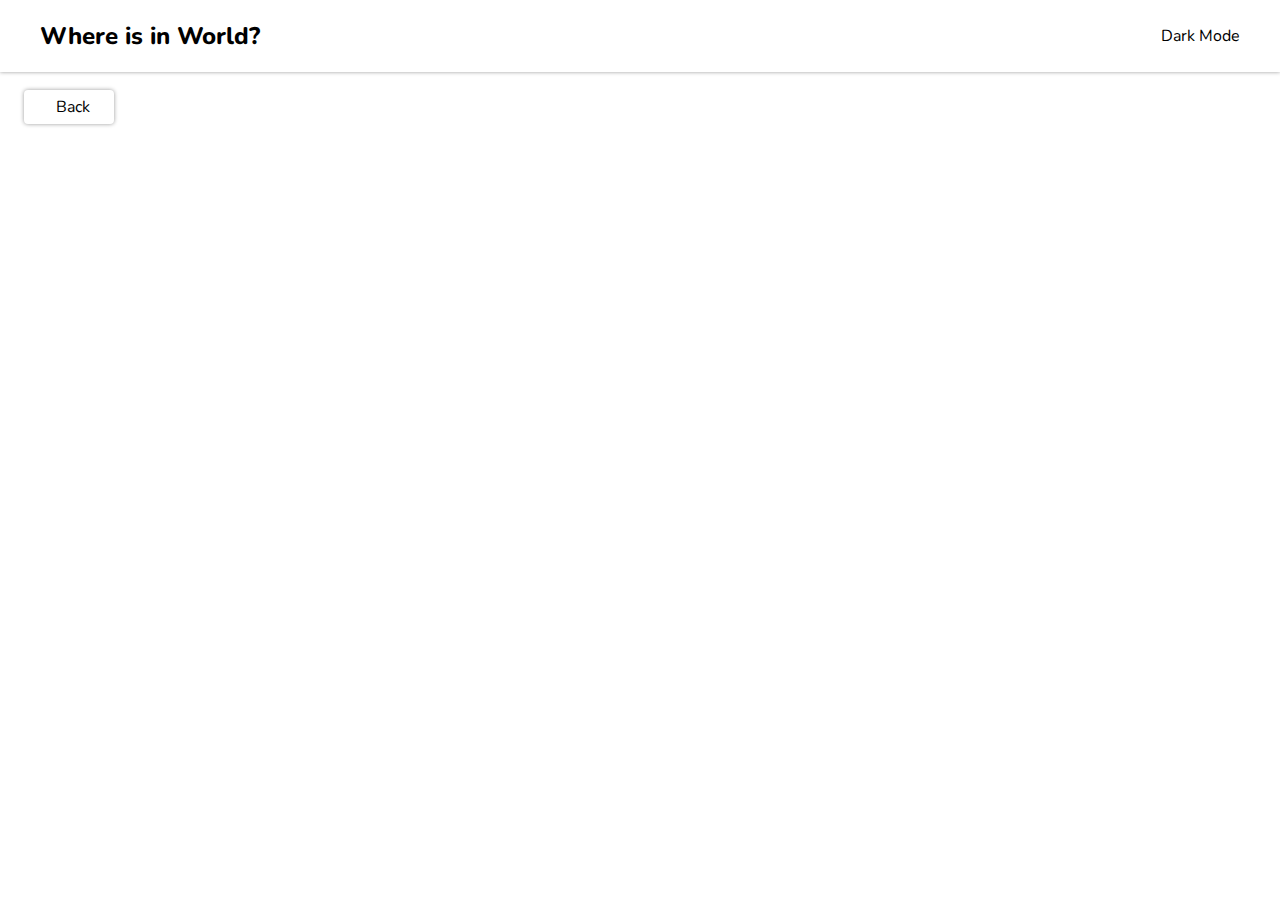
==== country.html @ 8a17238a "complete make and making start country page" ====
<!DOCTYPE html>
<html lang="en">
  <head>
    <meta charset="UTF-8" />
    <meta name="viewport" content="width=device-width, initial-scale=1.0" />
    <title>Country Page</title>
    <link
      rel="stylesheet"
      href="https://cdnjs.cloudflare.com/ajax/libs/font-awesome/6.6.0/css/all.min.css"
      integrity="sha512-Kc323vGBEqzTmouAECnVceyQqyqdsSiqLQISBL29aUW4U/M7pSPA/gEUZQqv1cwx4OnYxTxve5UMg5GT6L4JJg=="
      crossorigin="anonymous"
      referrerpolicy="no-referrer" />
    <link rel="stylesheet" href="./style.css" />
    <link rel="stylesheet" href="./country.css" />
    <script src="./country.js" defer></script>
  </head>
  <body>
    <header class="header">
      <div class="header-content">
        <h2 class="title">Where is in World?</h2>
        <p><i class="fa-regular fa-moon"></i>&nbsp;&nbsp;Dark Mode</p>
      </div>
    </header>
    <main>
      <a href="#" class="back-button"
        ><i class="fa-solid fa-arrow-left"></i>&nbsp;&nbsp;Back</a
      >
    </main>
  </body>
</html>
---- style.css ----
@import url(https://fonts.googleapis.com/css?family=Nunito:,300,regular,600,800,200);

* {
  box-sizing: border-box;
}
body {
  font-family: "Nunito", sans-serif;
  margin: 0;
}
a {
  text-decoration-line: none;
  color: inherit;
}
.title {
  font-weight: 800;
}
.header {
  box-shadow: 0 0 4px rgba(0, 0, 0, 0.4);
  padding-inline: 24px;
}
.header-content {
  display: flex;
  justify-content: space-between;
  align-items: center;
  max-width: 1200px;
  margin-inline: auto;
}
main {
  padding: 24px;
}
.countries-container {
  max-width: 1200px;
  margin-inline: auto;
  margin-top: 16px;
  transition: all 0.2s ease-in-out;
  display: flex;
  flex-wrap: wrap;
  justify-content: space-between;
  gap: 66px;
}

.country-card {
  display: inline-block;
  width: 250px;
  box-shadow: 0 0 4px rgba(0, 0, 0, 0.4);
  border-radius: 5px;
  overflow: hidden;
  font-family: inherit;
  padding-bottom: 24px;
}
.country-card:hover {
  transform: scale(1.02);
  box-shadow: 0 0 16px rgba(0, 0, 0, 0.4);
}
.card-title {
  font-size: 24px;
  margin-block: 16px;
}
.country-card img {
  width: 100%;
  height: 167px;
  box-shadow: 0 0 2px rgba(0, 0, 0, 0.4);
}
.card-text {
  padding-inline: 16px;
}

.card-text p {
  margin-block: 8px;
}

@media (max-width: 780px) {
  .countries-container {
    justify-content: center;
  }
  .header {
    font-size: 12px;
  }
}
---- country.css ----
.back-button {
  box-shadow: 0 0 4px rgba(0, 0, 0, 0.4);
  padding: 6px 24px;
  border-radius: 4px;
}
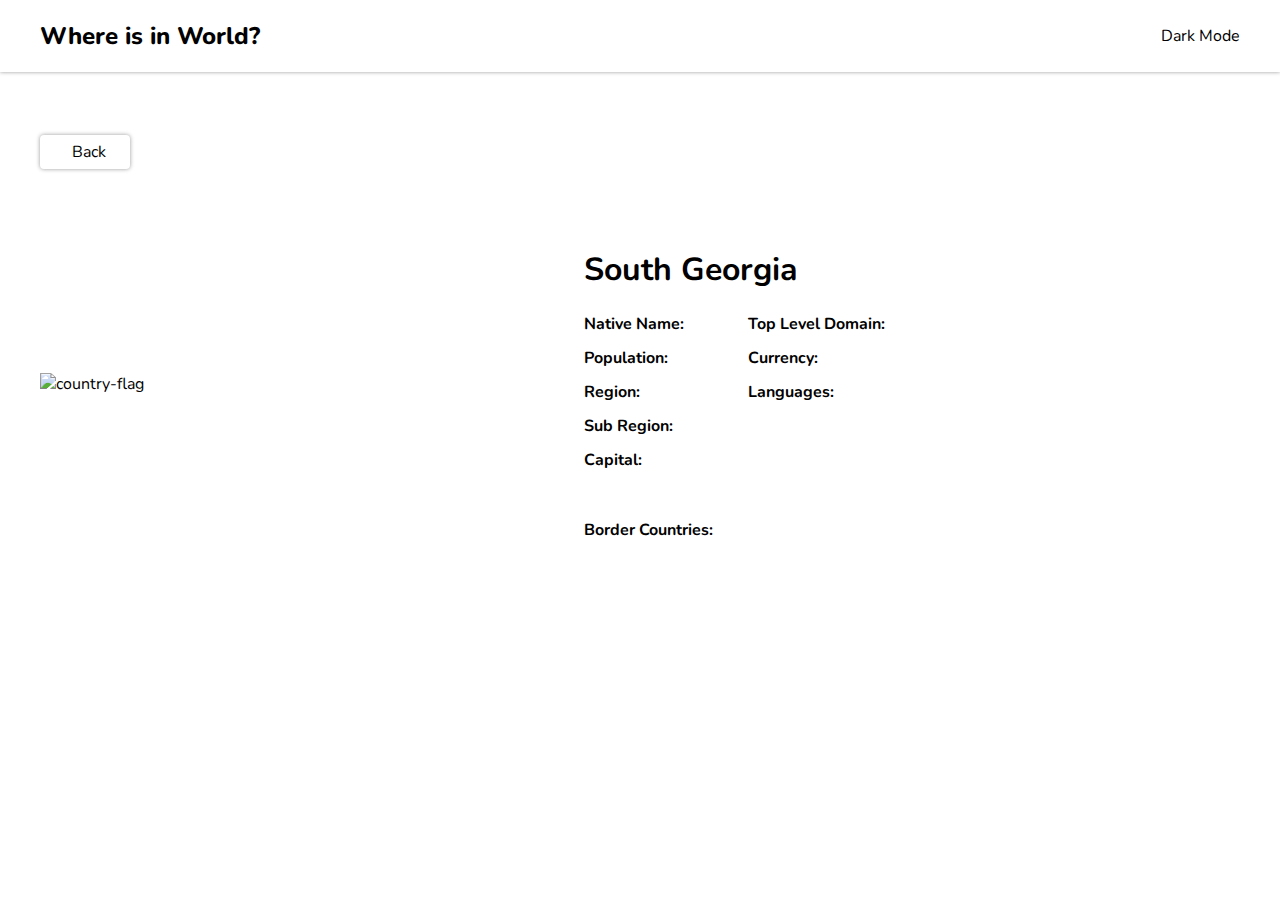
==== commit 46474db4: "complete country page" ====
--- a/country.html
+++ b/country.html
@@ -22,9 +22,33 @@
       </div>
     </header>
     <main>
-      <a href="#" class="back-button"
-        ><i class="fa-solid fa-arrow-left"></i>&nbsp;&nbsp;Back</a
-      >
+      <div class="country-detail-container">
+        <span class="back-button" onclick="window.history.back()">
+          <i class="fa-solid fa-arrow-left"></i>&nbsp;&nbsp;Back
+        </span>
+        <div class="country-details">
+          <img src="" alt="country-flag" />
+          <div class="detail-text-container">
+            <h1>South Georgia</h1>
+            <div class="detail-text">
+              <p><b>Native Name:</b> <span class="native-name"></span></p>
+              <p><b>Population:</b> <span class="population"></span></p>
+              <p><b>Region:</b> <span class="region"></span></p>
+              <p><b>Sub Region:</b> <span class="sub-region"></span></p>
+              <p><b>Capital:</b> <span class="capital"></span></p>
+              <p><b>Top Level Domain:</b> <span class="tld"></span></p>
+              <p><b>Currency:</b> <span class="currency"></span></p>
+              <p><b>Languages:</b> <span class="language"></span></p>
+            </div>
+            <div class="border-countries">
+              <b>Border Countries:</b>&nbsp;&nbsp;
+              <!-- <a href="#">France</a>
+              <a href="#">Germany</a>
+              <a href="#">Belgium</a> -->
+            </div>
+          </div>
+        </div>
+      </div>
     </main>
   </body>
 </html>
--- a/country.css
+++ b/country.css
@@ -1,5 +1,79 @@
+.country-detail-container {
+  max-width: 1200px;
+  margin-inline: auto;
+  margin-top: 45px;
+}
+
 .back-button {
   box-shadow: 0 0 4px rgba(0, 0, 0, 0.4);
   padding: 6px 24px;
   border-radius: 4px;
+  cursor: pointer;
 }
+
+.country-details {
+  display: flex;
+  align-items: center;
+  gap: 64px;
+  margin-top: 64px;
+}
+
+.country-details img {
+  /* height: 330px; */
+  width: 40%;
+  /* box-shadow: 0 0 4px rgba(0, 0, 0, 0.4); */
+}
+
+.detail-text {
+  display: flex;
+  flex-direction: column;
+  column-gap: 64px;
+  row-gap: 12px;
+  flex-wrap: wrap;
+  max-height: 180px;
+}
+
+.detail-text p {
+  margin: 0;
+}
+.border-countries {
+  margin-top: 48px;
+}
+.border-countries a {
+  box-shadow: 0 0 4px rgba(0, 0, 0, 0.4);
+  padding: 4px 18px;
+  border-radius: 4px;
+  font-size: 14px;
+}
+
+.border-countries {
+  display: flex;
+  align-items: flex-start;
+  flex-wrap: wrap;
+  margin-top: 48px;
+  gap: 8px;
+}
+@media (max-width: 1110px) {
+  .country-details {
+    flex-direction: column;
+    align-items: flex-start;
+    margin-top: 32px;
+    gap: 16px;
+  }
+  .detail-text {
+    max-height: unset;
+  }
+  .detail-text p {
+    margin: unset;
+  }
+  .country-details img {
+    width: 100%;
+    max-width: 400px;
+    /* height: 200px; */
+    flex-shrink: 0;
+    /* box-shadow: none; */
+  }
+  .back-button {
+    margin-bottom: 60px;
+  }
+}
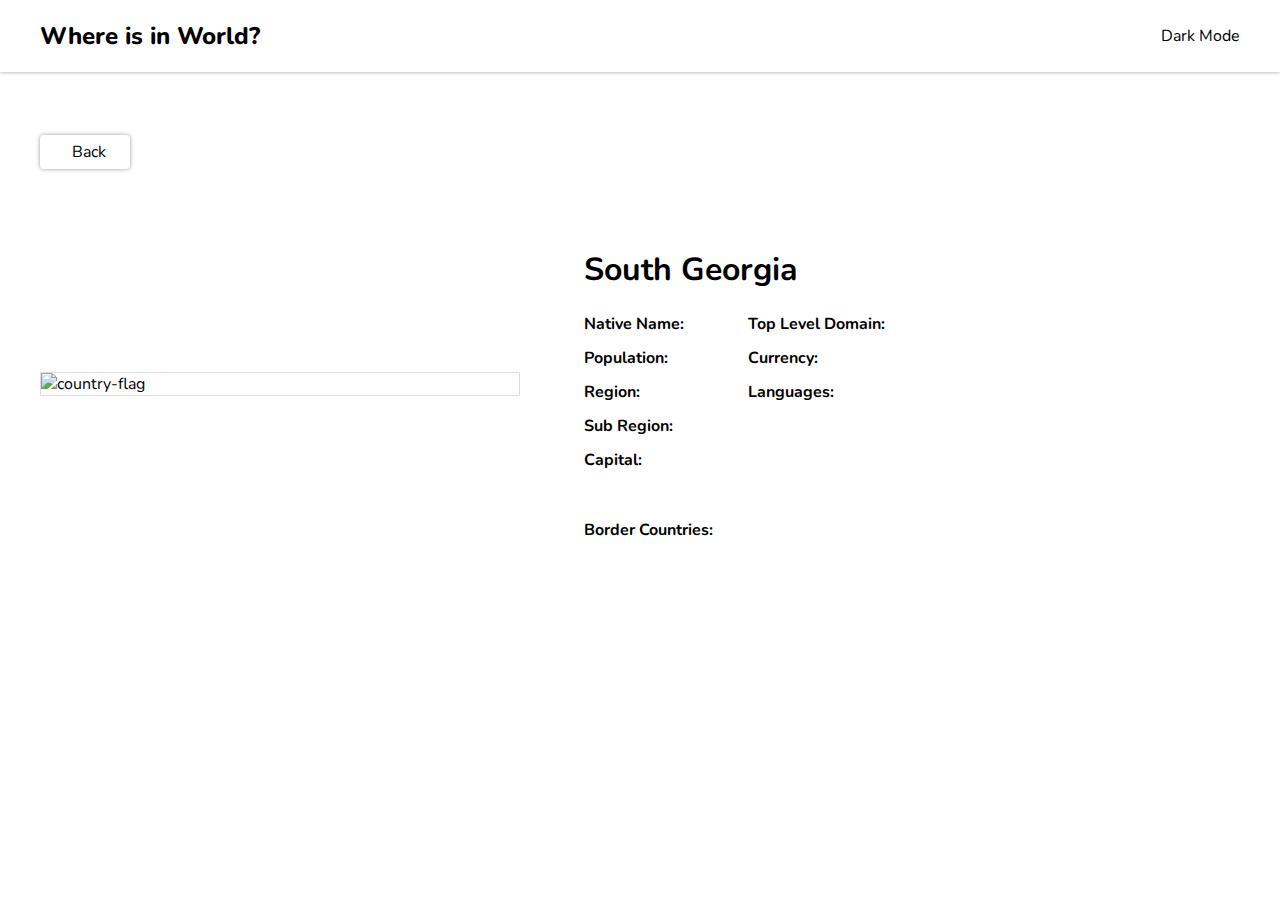
==== commit 94697ece: "give logic to our search by countries name" ====
--- a/country.html
+++ b/country.html
@@ -17,7 +17,7 @@
   <body>
     <header class="header">
       <div class="header-content">
-        <h2 class="title">Where is in World?</h2>
+        <h2 class="title"><a href="/">Where is in World?</a></h2>
         <p><i class="fa-regular fa-moon"></i>&nbsp;&nbsp;Dark Mode</p>
       </div>
     </header>
--- a/style.css
+++ b/style.css
@@ -30,12 +30,12 @@
 }
 .countries-container {
   max-width: 1200px;
-  margin-inline: auto;
   margin-top: 16px;
   transition: all 0.2s ease-in-out;
   display: flex;
   flex-wrap: wrap;
   justify-content: space-between;
+  margin-inline: auto;
   gap: 66px;
 }
 
@@ -68,6 +68,45 @@
 .card-text p {
   margin-block: 8px;
 }
+.search-filter-container {
+  margin-top: 16px;
+  margin-bottom: 48px;
+  display: flex;
+  justify-content: space-between;
+  max-width: 1200px;
+  margin-inline: auto;
+}
+.search-container {
+  box-shadow: 0 0 8px rgba(0, 0, 0, 0.2);
+  padding-block: 16px;
+  border-radius: 6px;
+  width: 100%;
+  max-width: 400px;
+  padding-left: 24px;
+  overflow: hidden;
+}
+.search-container input {
+  border: none;
+  outline: none;
+  font-size: 16px;
+  padding-left: 24px;
+  width: 90%;
+}
+.search-container input::placeholder {
+  color: #999;
+}
+.search-container i {
+  color: grey;
+}
+
+.filter-by-region {
+  width: 250px;
+  box-shadow: 0 0 8px rgba(0, 0, 0, 0.2);
+  padding: 16px;
+  outline: none;
+  border-radius: 4px;
+  border: none;
+}
 
 @media (max-width: 780px) {
   .countries-container {
@@ -76,4 +115,8 @@
   .header {
     font-size: 12px;
   }
+  .search-filter-container {
+    flex-direction: column;
+    row-gap: 36px;
+  }
 }
--- a/country.css
+++ b/country.css
@@ -21,6 +21,7 @@
 .country-details img {
   /* height: 330px; */
   width: 40%;
+  border: 1px solid #ddd;
   /* box-shadow: 0 0 4px rgba(0, 0, 0, 0.4); */
 }
 
@@ -69,11 +70,7 @@
   .country-details img {
     width: 100%;
     max-width: 400px;
-    /* height: 200px; */
     flex-shrink: 0;
-    /* box-shadow: none; */
-  }
-  .back-button {
-    margin-bottom: 60px;
+    border: 1px solid #ddd;
   }
 }
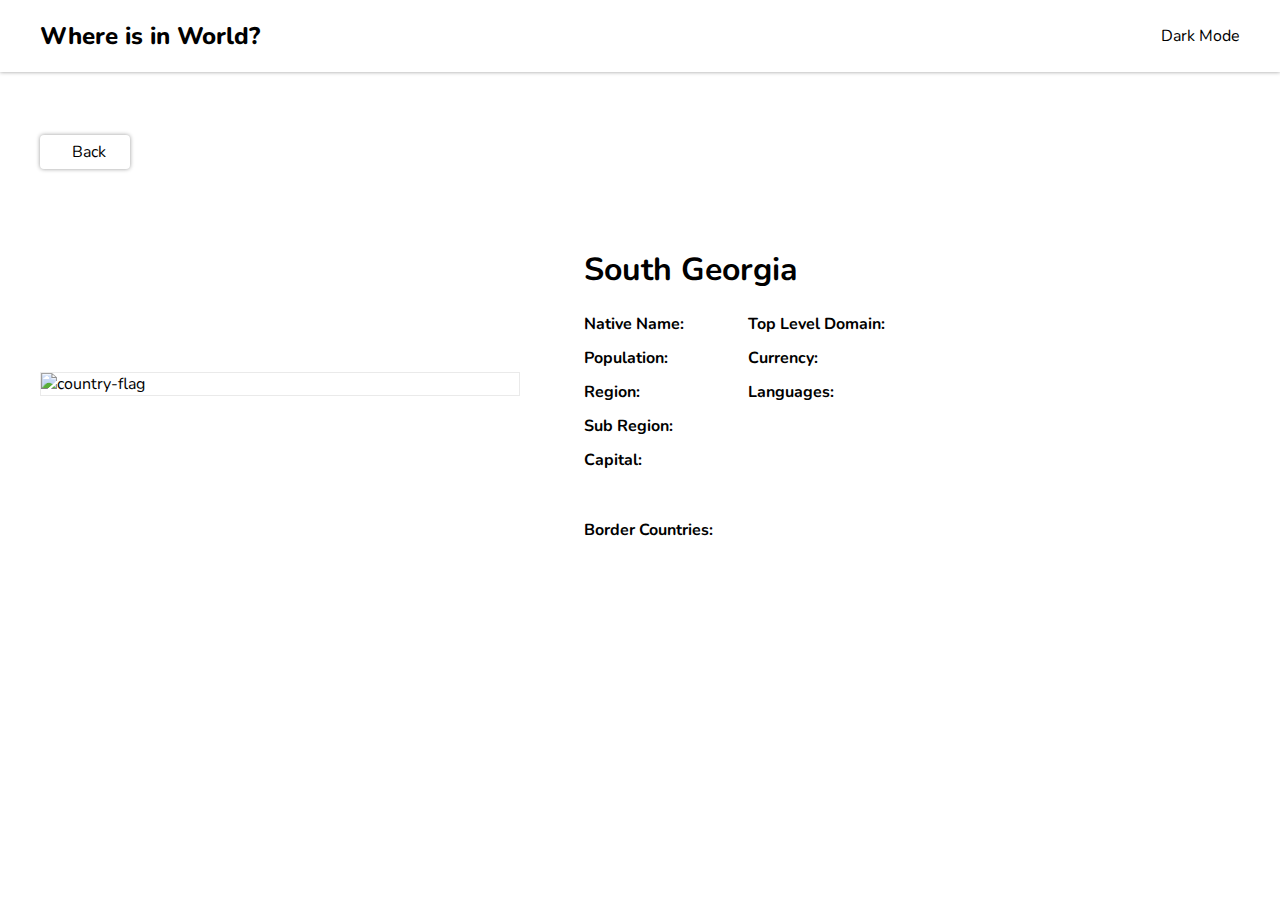
==== commit acc8a30b: "all work on dark and light mode" ====
--- a/country.html
+++ b/country.html
@@ -18,7 +18,9 @@
     <header class="header">
       <div class="header-content">
         <h2 class="title"><a href="/">Where is in World?</a></h2>
-        <p><i class="fa-regular fa-moon"></i>&nbsp;&nbsp;Dark Mode</p>
+        <p class="theme-switcher">
+          <i class="fa-regular fa-moon"></i>&nbsp;&nbsp;<span>Dark</span> Mode
+        </p>
       </div>
     </header>
     <main>
--- a/style.css
+++ b/style.css
@@ -4,8 +4,22 @@
   box-sizing: border-box;
 }
 body {
+  ---background-color: white;
+  ---text-color: black;
+  ---element-color: white;
+  background-color: var(---background-color);
   font-family: "Nunito", sans-serif;
+  color: var(---text-color);
   margin: 0;
+  transition: 0.5s ease-in-out;
+}
+body.dark {
+  ---background-color: hsl(207, 26%, 17%);
+  ---element-color: hsl(209, 23%, 22%);
+  ---text-color: hsl(0, 0%, 100%);
+  background-color: var(---background-color);
+  color: var(---text-color);
+  transition: 0.5s ease-in-out;
 }
 a {
   text-decoration-line: none;
@@ -17,6 +31,7 @@
 .header {
   box-shadow: 0 0 4px rgba(0, 0, 0, 0.4);
   padding-inline: 24px;
+  background-color: var(---element-color);
 }
 .header-content {
   display: flex;
@@ -24,6 +39,9 @@
   align-items: center;
   max-width: 1200px;
   margin-inline: auto;
+}
+.theme-switcher {
+  cursor: pointer;
 }
 main {
   padding: 24px;
@@ -47,7 +65,9 @@
   overflow: hidden;
   font-family: inherit;
   padding-bottom: 24px;
+  background-color: var(---element-color);
 }
+
 .country-card:hover {
   transform: scale(1.02);
   box-shadow: 0 0 16px rgba(0, 0, 0, 0.4);
@@ -84,6 +104,8 @@
   max-width: 400px;
   padding-left: 24px;
   overflow: hidden;
+  background-color: var(---element-color);
+  color: var(---text-color);
 }
 .search-container input {
   border: none;
@@ -91,6 +113,8 @@
   font-size: 16px;
   padding-left: 24px;
   width: 90%;
+  background-color: inherit;
+  color: inherit;
 }
 .search-container input::placeholder {
   color: #999;
@@ -100,12 +124,14 @@
 }
 
 .filter-by-region {
-  width: 250px;
+  min-width: 250px;
   box-shadow: 0 0 8px rgba(0, 0, 0, 0.2);
   padding: 16px;
   outline: none;
-  border-radius: 4px;
   border: none;
+  font-size: 15px;
+  background-color: var(---element-color);
+  color: var(---text-color);
 }
 
 @media (max-width: 780px) {
--- a/country.css
+++ b/country.css
@@ -1,7 +1,24 @@
+body {
+  ---background-color: white;
+  ---text-color: black;
+  ---element-color: white;
+  background-color: var(---background-color);
+  color: var(---text-color);
+  transition: 0.5s ease-in-out;
+}
+
+body.text {
+  ---element-color: hsl(209, 23%, 22%);
+  ---text-color: hsl(0, 0%, 100%);
+  background-color: var(---background-color);
+  color: var(---text-color);
+  transition: 0.5s ease-in-out;
+}
 .country-detail-container {
   max-width: 1200px;
   margin-inline: auto;
   margin-top: 45px;
+  color: var(---text-color);
 }
 
 .back-button {
@@ -21,7 +38,7 @@
 .country-details img {
   /* height: 330px; */
   width: 40%;
-  border: 1px solid #ddd;
+  border: 1px solid #dddddd9d;
   /* box-shadow: 0 0 4px rgba(0, 0, 0, 0.4); */
 }
 
